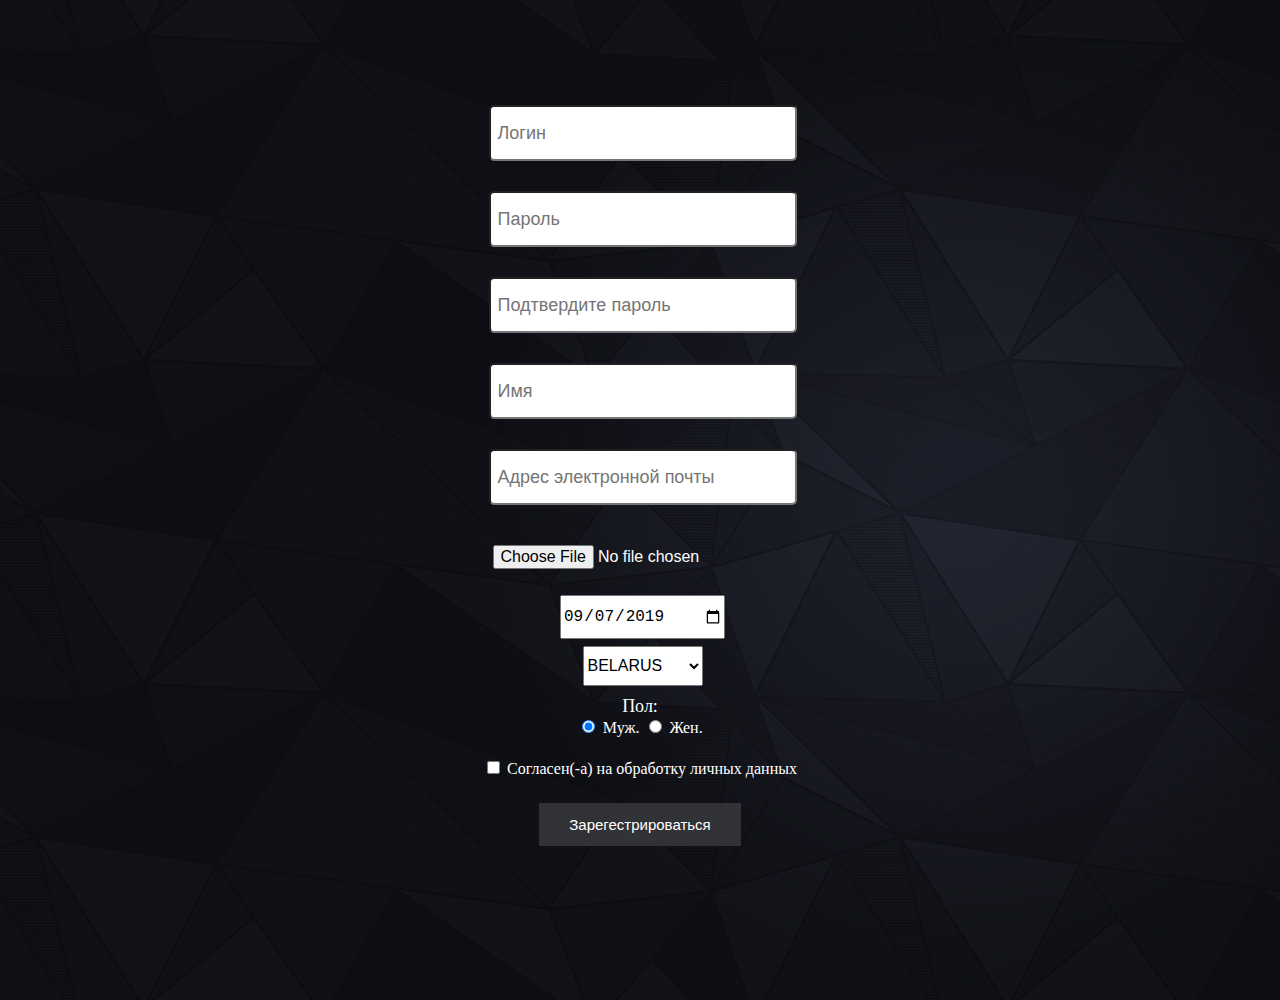
==== ВП/lb11/lab_11.html @ 8f73b631 "Add files via upload" ====
<!DOCTYPE html>
<html lang="en">
<head>
    <meta charset="UTF-8">
    <link rel="stylesheet" href="lab_11_files/style.css">
    <title>title</title>
</head>
<body>
<div class="all">
   
    <form action="" method="post" name="forms" id="Forms">
        <div class="dws-input">
            <input type="text" name="UserName" placeholder=" Логин">
        </div>
        <div class="dws-input">
            <input type="password" name="Password" placeholder=" Пароль">
        </div>
        <div class="dws-input">
            <input type="password" name="RePassword" placeholder=" Подтвердите пароль">
        </div>
        <div class="dws-input">
            <input type="text" name="Names" placeholder=" Имя">
        </div>
        <div class="dws-input">
            <input type="email" name="Mail" placeholder=" Адрес электронной почты">
        </div>
        <div class="dws-input">
            <input type="file" name="File" placeholder=" Миниатюра">
        </div>
        <div class="dws-input">
            <input type="date" name="Date" placeholder=" Дата" value="2019-09-07">
        </div>
        <div class="dws-input">
            <select name="Nation" id="nation" class="nation">
                    <option value="AX">AALAND ISLANDS</option>
                    <option value="AF">AFGHANISTAN</option>
                    <option value="AL">ALBANIA</option>
                    <option value="DZ">ALGERIA</option>
                    <option value="AS">AMERICAN SAMOA</option>
                    <option value="AD">ANDORRA</option>
                    <option value="AO">ANGOLA</option>
                    <option value="AI">ANGUILLA</option>
                    <option value="AQ">ANTARCTICA</option>
                    <option value="AG">ANTIGUA AND BARBUDA</option>
                    <option value="AR">ARGENTINA</option>
                    <option value="AM">ARMENIA</option>
                    <option value="AW">ARUBA</option>
                    <option value="AU">AUSTRALIA</option>
                    <option value="AT">AUSTRIA</option>
                    <option value="AZ">AZERBAIJAN</option>
                    <option value="BS">BAHAMAS</option>
                    <option value="BH">BAHRAIN</option>
                    <option value="BD">BANGLADESH</option>
                    <option value="BB">BARBADOS</option>
                    <option selected value="BY">BELARUS</option>
                    <option value="BE">BELGIUM</option>
                    <option value="BZ">BELIZE</option>
                    <option value="BJ">BENIN</option>
                    <option value="BM">BERMUDA</option>
                    <option value="BT">BHUTAN</option>
                    <option value="BO">BOLIVIA</option>
                    <option value="BA">BOSNIA AND HERZEGOWINA</option>
                    <option value="BW">BOTSWANA</option>
                    <option value="BV">BOUVET ISLAND</option>
                    <option value="BR">BRAZIL</option>
                    <option value="IO">BRITISH INDIAN OCEAN TERRITORY</option>
                    <option value="BN">BRUNEI DARUSSALAM</option>
                    <option value="BG">BULGARIA</option>
                    <option value="BF">BURKINA FASO</option>
                    <option value="BI">BURUNDI</option>
                    <option value="KH">CAMBODIA</option>
                    <option value="CM">CAMEROON</option>
                    <option value="CA">CANADA</option>
                    <option value="CV">CAPE VERDE</option>
                    <option value="KY">CAYMAN ISLANDS</option>
                    <option value="CF">CENTRAL AFRICAN REPUBLIC</option>
                    <option value="TD">CHAD</option>
                    <option value="CL">CHILE</option>
                    <option value="CN">CHINA</option>
                    <option value="CX">CHRISTMAS ISLAND</option>
                    <option value="CO">COLOMBIA</option>
                    <option value="KM">COMOROS</option>
                    <option value="CK">COOK ISLANDS</option>
                    <option value="CR">COSTA RICA</option>
                    <option value="CI">COTE D'IVOIRE</option>
                    <option value="CU">CUBA</option>
                    <option value="CY">CYPRUS</option>
                    <option value="CZ">CZECH REPUBLIC</option>
                    <option value="DK">DENMARK</option>
                    <option value="DJ">DJIBOUTI</option>
                    <option value="DM">DOMINICA</option>
                    <option value="DO">DOMINICAN REPUBLIC</option>
                    <option value="EC">ECUADOR</option>
                    <option value="EG">EGYPT</option>
                    <option value="SV">EL SALVADOR</option>
                    <option value="GQ">EQUATORIAL GUINEA</option>
                    <option value="ER">ERITREA</option>
                    <option value="EE">ESTONIA</option>
                    <option value="ET">ETHIOPIA</option>
                    <option value="FO">FAROE ISLANDS</option>
                    <option value="FJ">FIJI</option>
                    <option value="FI">FINLAND</option>
                    <option value="FR">FRANCE</option>
                    <option value="GF">FRENCH GUIANA</option>
                    <option value="PF">FRENCH POLYNESIA</option>
                    <option value="TF">FRENCH SOUTHERN TERRITORIES</option>
                    <option value="GA">GABON</option>
                    <option value="GM">GAMBIA</option>
                    <option value="GE">GEORGIA</option>
                    <option value="DE">GERMANY</option>
                    <option value="GH">GHANA</option>
                    <option value="GI">GIBRALTAR</option>
                    <option value="GR">GREECE</option>
                    <option value="GL">GREENLAND</option>
                    <option value="GD">GRENADA</option>
                    <option value="GP">GUADELOUPE</option>
                    <option value="GU">GUAM</option>
                    <option value="GT">GUATEMALA</option>
                    <option value="GN">GUINEA</option>
                    <option value="GW">GUINEA-BISSAU</option>
                    <option value="GY">GUYANA</option>
                    <option value="HT">HAITI</option>
                    <option value="HM">HEARD AND MC DONALD ISLANDS</option>
                    <option value="HN">HONDURAS</option>
                    <option value="HK">HONG KONG</option>
                    <option value="HU">HUNGARY</option>
                    <option value="IS">ICELAND</option>
                    <option value="IN">INDIA</option>
                    <option value="ID">INDONESIA</option>
                    <option value="IQ">IRAQ</option>
                    <option value="IE">IRELAND</option>
                    <option value="IL">ISRAEL</option>
                    <option value="IT">ITALY</option>
                    <option value="JM">JAMAICA</option>
                    <option value="JP">JAPAN</option>
                    <option value="JO">JORDAN</option>
                    <option value="KZ">KAZAKHSTAN</option>
                    <option value="KE">KENYA</option>
                    <option value="KI">KIRIBATI</option>
                    <option value="KW">KUWAIT</option>
                    <option value="KG">KYRGYZSTAN</option>
                    <option value="LA">LAO PEOPLE'S DEMOCRATIC REPUBLIC</option>
                    <option value="LV">LATVIA</option>
                    <option value="LB">LEBANON</option>
                    <option value="LS">LESOTHO</option>
                    <option value="LR">LIBERIA</option>
                    <option value="LY">LIBYAN ARAB JAMAHIRIYA</option>
                    <option value="LI">LIECHTENSTEIN</option>
                    <option value="LT">LITHUANIA</option>
                    <option value="LU">LUXEMBOURG</option>
                    <option value="MO">MACAU</option>
                    <option value="MG">MADAGASCAR</option>
                    <option value="MW">MALAWI</option>
                    <option value="MY">MALAYSIA</option>
                    <option value="MV">MALDIVES</option>
                    <option value="ML">MALI</option>
                    <option value="MT">MALTA</option>
                    <option value="MH">MARSHALL ISLANDS</option>
                    <option value="MQ">MARTINIQUE</option>
                    <option value="MR">MAURITANIA</option>
                    <option value="MU">MAURITIUS</option>
                    <option value="YT">MAYOTTE</option>
                    <option value="MX">MEXICO</option>
                    <option value="MC">MONACO</option>
                    <option value="MN">MONGOLIA</option>
                    <option value="MS">MONTSERRAT</option>
                    <option value="MA">MOROCCO</option>
                    <option value="MZ">MOZAMBIQUE</option>
                    <option value="MM">MYANMAR</option>
                    <option value="NA">NAMIBIA</option>
                    <option value="NR">NAURU</option>
                    <option value="NP">NEPAL</option>
                    <option value="NL">NETHERLANDS</option>
                    <option value="AN">NETHERLANDS ANTILLES</option>
                    <option value="NC">NEW CALEDONIA</option>
                    <option value="NZ">NEW ZEALAND</option>
                    <option value="NI">NICARAGUA</option>
                    <option value="NE">NIGER</option>
                    <option value="NG">NIGERIA</option>
                    <option value="NU">NIUE</option>
                    <option value="NF">NORFOLK ISLAND</option>
                    <option value="MP">NORTHERN MARIANA ISLANDS</option>
                    <option value="NO">NORWAY</option>
                    <option value="OM">OMAN</option>
                    <option value="PK">PAKISTAN</option>
                    <option value="PW">PALAU</option>
                    <option value="PA">PANAMA</option>
                    <option value="PG">PAPUA NEW GUINEA</option>
                    <option value="PY">PARAGUAY</option>
                    <option value="PE">PERU</option>
                    <option value="PH">PHILIPPINES</option>
                    <option value="PN">PITCAIRN</option>
                    <option value="PL">POLAND</option>
                    <option value="PT">PORTUGAL</option>
                    <option value="PR">PUERTO RICO</option>
                    <option value="QA">QATAR</option>
                    <option value="RE">REUNION</option>
                    <option value="RO">ROMANIA</option>
                    <option value="RU">RUSSIAN FEDERATION</option>
                    <option value="RW">RWANDA</option>
                    <option value="SH">SAINT HELENA</option>
                    <option value="KN">SAINT KITTS AND NEVIS</option>
                    <option value="LC">SAINT LUCIA</option>
                    <option value="PM">SAINT PIERRE AND MIQUELON</option>
                    <option value="VC">SAINT VINCENT AND THE GRENADINES</option>
                    <option value="WS">SAMOA</option>
                    <option value="SM">SAN MARINO</option>
                    <option value="ST">SAO TOME AND PRINCIPE</option>
                    <option value="SA">SAUDI ARABIA</option>
                    <option value="SN">SENEGAL</option>
                    <option value="CS">SERBIA AND MONTENEGRO</option>
                    <option value="SC">SEYCHELLES</option>
                    <option value="SL">SIERRA LEONE</option>
                    <option value="SG">SINGAPORE</option>
                    <option value="SK">SLOVAKIA</option>
                    <option value="SI">SLOVENIA</option>
                    <option value="SB">SOLOMON ISLANDS</option>
                    <option value="SO">SOMALIA</option>
                    <option value="ZA">SOUTH AFRICA</option>
                    <option value="GS">SOUTH GEORGIA AND THE SOUTH SANDWICH ISLANDS</option>
                    <option value="ES">SPAIN</option>
                    <option value="LK">SRI LANKA</option>
                    <option value="SD">SUDAN</option>
                    <option value="SR">SURINAME</option>
                    <option value="SJ">SVALBARD AND JAN MAYEN ISLANDS</option>
                    <option value="SZ">SWAZILAND</option>
                    <option value="SE">SWEDEN</option>
                    <option value="CH">SWITZERLAND</option>
                    <option value="SY">SYRIAN ARAB REPUBLIC</option>
                    <option value="TW">TAIWAN</option>
                    <option value="TJ">TAJIKISTAN</option>
                    <option value="TH">THAILAND</option>
                    <option value="TL">TIMOR-LESTE</option>
                    <option value="TG">TOGO</option>
                    <option value="TK">TOKELAU</option>
                    <option value="TO">TONGA</option>
                    <option value="TT">TRINIDAD AND TOBAGO</option>
                    <option value="TN">TUNISIA</option>
                    <option value="TR">TURKEY</option>
                    <option value="TM">TURKMENISTAN</option>
                    <option value="TC">TURKS AND CAICOS ISLANDS</option>
                    <option value="TV">TUVALU</option>
                    <option value="UG">UGANDA</option>
                    <option value="UA">UKRAINE</option>
                    <option value="AE">UNITED ARAB EMIRATES</option>
                    <option value="GB">UNITED KINGDOM</option>
                    <option value="US">UNITED STATES</option>
                    <option value="UM">UNITED STATES MINOR OUTLYING ISLANDS</option>
                    <option value="UY">URUGUAY</option>
                    <option value="UZ">UZBEKISTAN</option>
                    <option value="VU">VANUATU</option>
                    <option value="VE">VENEZUELA</option>
                    <option value="VN">VIET NAM</option>
                    <option value="WF">WALLIS AND FUTUNA ISLANDS</option>
                    <option value="EH">WESTERN SAHARA</option>
                    <option value="YE">YEMEN</option>
                    <option value="ZM">ZAMBIA</option>
                    <option value="ZW">ZIMBABWE</option>
            </select>
        </div>
        <div class="checkHuman">
            <div class="human">
                <label>Пол:</label>
            </div>
            <input type="radio" class="checkFemale" name="Chr"  id="checkFemale" checked/>
            <label for="checkFemale" class="c1" >Муж.</label>
            <input type="radio" class="checkMale" name="Chr"  id="checkMale" />
            <label for="checkMale" class="c2">Жен.</label>
        </div>
        <div class="recover">
            <input type="checkbox" name="CheckIf" id="check" class="check">
            <label for="check" style="color:white;">Согласен(-а) на обработку личных данных</label>
        </div>

        <input type="button" name="submit" value="Зарегестрироваться" class="dws-submit" onclick="Ch(getForm())" >
    </form>
</div>
<div id='Error'>
  <span id="_1">Длина логина должна быть больше 6 символов</span>
  <span id="_2">Длина пароля должна быть больше 6 символов</span>
  <span id="_3">Не совпадают пароли</span>
  <span id="_4">Введите имя</span>
  <span id="_5">Email введен не верно</span>
  <span id="_6">Выберите картинку</span>
  <span id="_7">Вам должно быть больше 12</span>
  <span id="_8">Не подтверждено условие</span>
</div>
<script src="JS.js"></script>
</body>
</html>
---- ВП/lb11/lab_11_files/style.css ----
html, body {
height: 100%;
width: 100%;
margin: 0px 0px 0px 0px;
}

body{
  margin-top: 100px;
  background: url("./BG3.jpg");
}

.all{
  text-align: center;
}

input[type="text"],input[type="password"], input[type="email"]
{
    width: 300px;
    height: 50px;
    font-size: 18px;
    margin-bottom: 25px;
    border-radius: 5px;
}
input[type="text"]:focus,input[type="password"]:focus, input[type="email"]:focus
{
  outline-style: ridge;
  outline: -webkit-focus-ring-color auto 3px;
}
.dws-submit
{
    padding: 13px 30px;
    margin: 5px 0 20px 0;
    font-size: 15px;
    color:#fff;
    background-color: rgba(62, 63, 65, 0.733);
    border:none;
    cursor: pointer;
}

.dws-input
{
    font-size: 30px;
    padding: 5px 0 0 5px;
    color: white;
}
input[type="file"]
{
    width: 300px;
    height: 24px;
    font-size: 16px;
    margin-bottom: 20px;
}
input[type="date"]
{
  width: 160px;
  height: 40px;
  font-size: 16px;
}
.nation{
  width: 120px;
  height: 40px;
  font-size: 16px;
}
.red
{
    box-shadow: 0 0 6px 2px rgba(250,7,7,0.9);
}

.checkHuman
{
    padding-top: 10px;
    font-size: 18px;
    margin-bottom: 10px;
    color: #fff;
}

.check label{
  color:white;
}
label[for="checkFemale"],label[for="checkMale"]
{
    cursor: pointer;
    width: 50px;
    font-size: 16px;
}
.recover{
  margin: 20px 0px 20px 0px;
}
#Error{
  width:350px;
  height: 750px;
  position: absolute;
  display: block;
  margin: -780px 0px 0px 850px
}
#_1{
  width: 350px;
  height: 50px;
  position: absolute;
  margin-top: 35px;
  margin-left: 100px;
  color: rgba(250,7,7,0.9);
  display: none;
}
#_2{
  width: 350px;
  height: 50px;
  position: absolute;
  margin-top: 122px;
  margin-left: 100px;
  color: rgba(250,7,7,0.9);
  display: none;
}
#_3{
  width: 350px;
  height: 50px;
  position: absolute;
  margin-top: 210px;
  margin-left: 100px;
  color: rgba(250,7,7,0.9);
  display: none;
}
#_4{
  width: 350px;
  height: 50px;
  position: absolute;
  margin-top: 297px;
  margin-left: 100px;
  color: rgba(250,7,7,0.9);
  display: none;
}
#_5{
  width: 350px;
  height: 50px;
  position: absolute;
  margin-top: 374px;
  margin-left: 100px;
    color: rgba(250,7,7,0.9);
    display: none;
}
#_6{
  width: 350px;
  height: 50px;
  position: absolute;
  margin-top: 460px;
  margin-left: 100px;
  color: rgba(250,7,7,0.9);
  display: none;
}
#_7{
  width: 350px;
  height: 50px;
  position: absolute;
  margin-top: 520px;
  margin-left: 100px;
  color: rgba(250,7,7,0.9);
  display: none;
}
#_8{
  width: 350px;
  height: 50px;
  position: absolute;
  margin-top: 673px;
  margin-left: 100px;
  color: rgba(250,7,7,0.9);
  display: none;
}
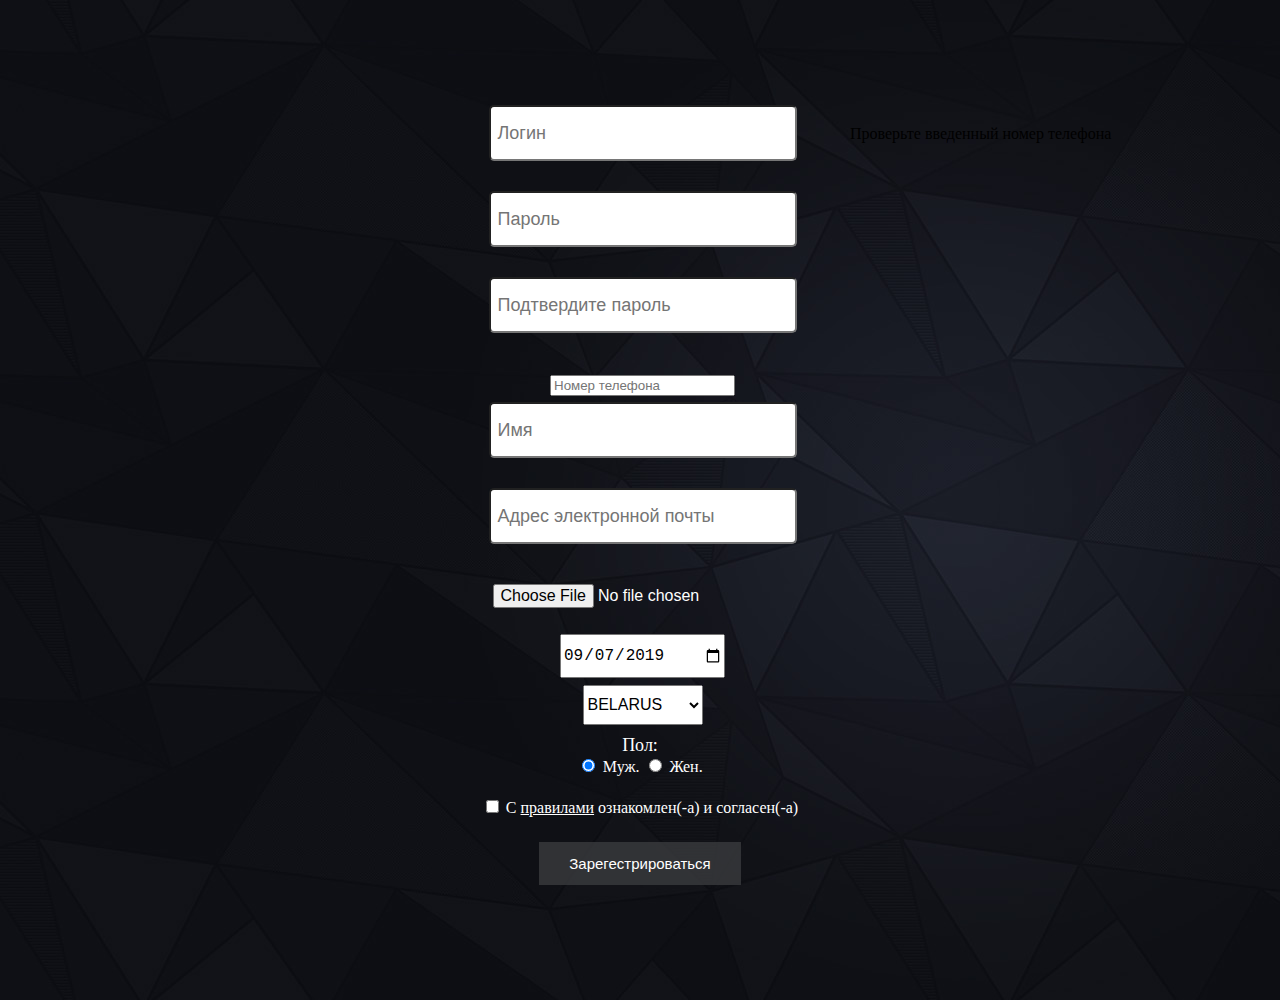
==== commit fee2028b: "Update lab_11.html" ====
--- a/ВП/lb11/lab_11.html
+++ b/ВП/lb11/lab_11.html
@@ -17,6 +17,9 @@
         </div>
         <div class="dws-input">
             <input type="password" name="RePassword" placeholder=" Подтвердите пароль">
+        </div>
+        <div class="dws-input">
+            <input type="tel" name="telephone" placeholder="Номер телефона">
         </div>
         <div class="dws-input">
             <input type="text" name="Names" placeholder=" Имя">
@@ -269,7 +272,7 @@
         </div>
         <div class="recover">
             <input type="checkbox" name="CheckIf" id="check" class="check">
-            <label for="check" style="color:white;">Согласен(-а) на обработку личных данных</label>
+            <label for="check" style="color:white;">С <a href="terms.txt" style="color:white;">правилами</a> ознакомлен(-а) и согласен(-а)</label>
         </div>
 
         <input type="button" name="submit" value="Зарегестрироваться" class="dws-submit" onclick="Ch(getForm())" >
@@ -283,7 +286,8 @@
   <span id="_5">Email введен не верно</span>
   <span id="_6">Выберите картинку</span>
   <span id="_7">Вам должно быть больше 12</span>
-  <span id="_8">Не подтверждено условие</span>
+  <span id="_8">Требуется ваше соглашение</span>
+  <span id="_9">Проверьте введенный номер телефона</span>
 </div>
 <script src="JS.js"></script>
 </body>
